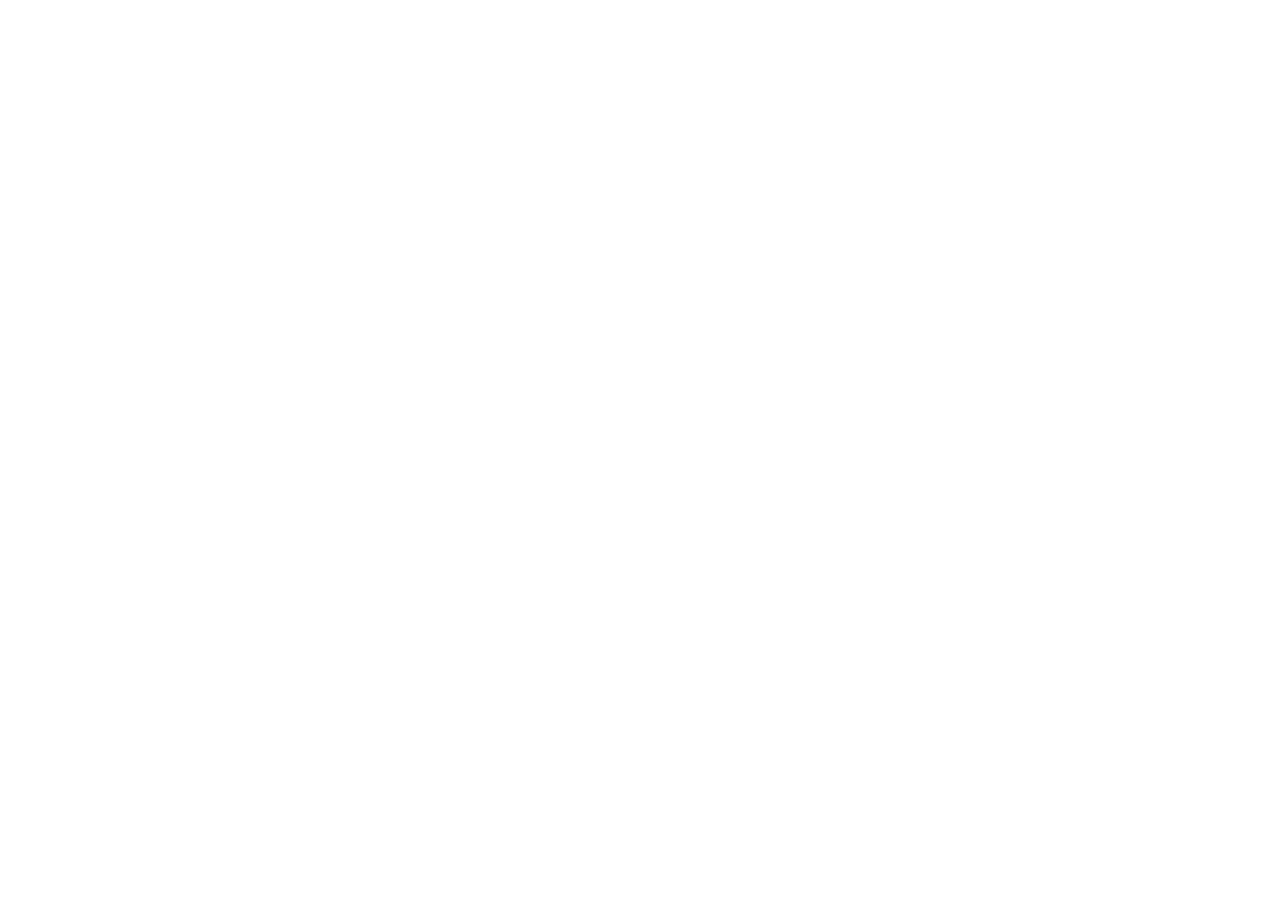
==== login.html @ 22e824b7 "init project" ====
<!DOCTYPE html>
<html lang="zh-cn">
<head>
	<meta charset="UTF-8">
	<meta http-equiv="X-UA-Compatible" content="IE=edge">
	<meta name="viewport" content="width=device-width, initial-scale=1.0">
	<title>Document</title>
</head>
<body>
	
</body>
</html>
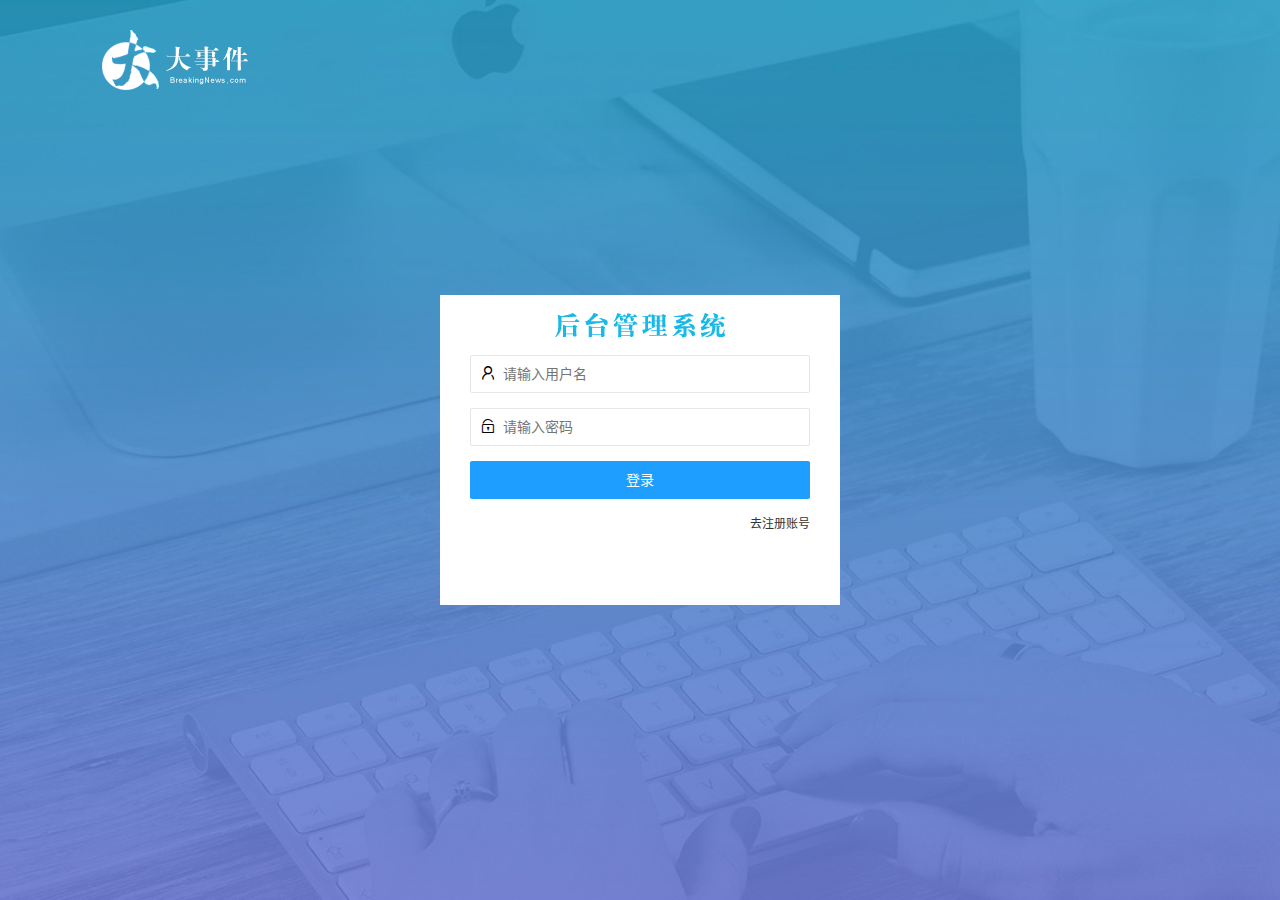
==== commit a260e9dc: "完成了登录和注册功能" ====
--- a/login.html
+++ b/login.html
@@ -1,12 +1,72 @@
 <!DOCTYPE html>
 <html lang="zh-cn">
+
 <head>
 	<meta charset="UTF-8">
 	<meta http-equiv="X-UA-Compatible" content="IE=edge">
 	<meta name="viewport" content="width=device-width, initial-scale=1.0">
-	<title>Document</title>
+	<title>大事件 - 登录/注册</title>
+	<link rel="stylesheet" href="/assets/lib/layui/css/layui.css">
+	<link rel="stylesheet" href="/assets/css/login.css">
 </head>
+
 <body>
-	
+	<!-- logo -->
+	<h1 class="logo">
+		<img src="/assets/images/logo.png" alt="">
+	</h1>
+	<!-- 登录/注册区 -->
+	<div class="loginAndReg">
+		<!-- 标题 -->
+		<div class="title"></div>
+		<!-- 登录模块 -->
+		<div class="login">
+			<form class="layui-form" id="login-form">
+				<div class="layui-form-item">
+					<i class="layui-icon layui-icon-username"></i>
+					<input type="text" name="username" required lay-verify="required" placeholder="请输入用户名" autocomplete="off" class="layui-input">
+				</div>
+				<div class="layui-form-item">
+					<i class="layui-icon layui-icon-password"></i>
+					<input type="password" name="password" required lay-verify="required|pwd" placeholder="请输入密码" autocomplete="off" class="layui-input">
+				</div>
+				<div class="layui-form-item">
+					<button class="layui-btn layui-btn-fluid layui-btn-normal" lay-submit>登录</button>
+				</div>
+				<div class="layui-form-item links">
+					<a href="javascript:;" id="link_reg">去注册账号</a>
+				</div>
+			</form>
+		</div>
+		<!-- 注册模块 -->
+		<div class="reg">
+			<form class="layui-form" id="reg-form">
+				<div class="layui-form-item">
+					<i class="layui-icon layui-icon-username"></i>
+					<input type="text" name="username" required lay-verify="required" placeholder="请输入用户名" autocomplete="off" class="layui-input">
+				</div>
+				<div class="layui-form-item">
+					<i class="layui-icon layui-icon-password"></i>
+					<input type="password" name="password" required lay-verify="required|pwd" placeholder="请输入密码" autocomplete="off" class="layui-input">
+				</div>
+				<div class="layui-form-item">
+					<i class="layui-icon layui-icon-password"></i>
+					<input type="password" required lay-verify="required|repwd" placeholder="再次确认密码" autocomplete="off" class="layui-input">
+				</div>
+				<div class="layui-form-item">
+					<button class="layui-btn layui-btn-fluid layui-btn-normal" lay-submit>注册</button>
+				</div>
+				<div class="layui-form-item links">
+					<a href="javascript:;" id="link_login">去登录</a>
+				</div>
+			</form>
+		</div>
+	</div>
+
+	<script src="/assets/lib/jquery.js"></script>
+	<script src="/assets/js/baseAPI.js"></script>
+	<script src="/assets/lib/layui/layui.all.js"></script>
+	<script src="/assets/js/login.js"></script>
 </body>
+
 </html>--- a/assets/lib/layui/css/layui.css
+++ b/assets/lib/layui/css/layui.css
@@ -0,0 +1,2 @@
+/** layui-v2.5.5 MIT License By https://www.layui.com */
+ .layui-inline,img{display:inline-block;vertical-align:middle}h1,h2,h3,h4,h5,h6{font-weight:400}.layui-edge,.layui-header,.layui-inline,.layui-main{position:relative}.layui-body,.layui-edge,.layui-elip{overflow:hidden}.layui-btn,.layui-edge,.layui-inline,img{vertical-align:middle}.layui-btn,.layui-disabled,.layui-icon,.layui-unselect{-moz-user-select:none;-webkit-user-select:none;-ms-user-select:none}.layui-elip,.layui-form-checkbox span,.layui-form-pane .layui-form-label{text-overflow:ellipsis;white-space:nowrap}.layui-breadcrumb,.layui-tree-btnGroup{visibility:hidden}blockquote,body,button,dd,div,dl,dt,form,h1,h2,h3,h4,h5,h6,input,li,ol,p,pre,td,textarea,th,ul{margin:0;padding:0;-webkit-tap-highlight-color:rgba(0,0,0,0)}a:active,a:hover{outline:0}img{border:none}li{list-style:none}table{border-collapse:collapse;border-spacing:0}h4,h5,h6{font-size:100%}button,input,optgroup,option,select,textarea{font-family:inherit;font-size:inherit;font-style:inherit;font-weight:inherit;outline:0}pre{white-space:pre-wrap;white-space:-moz-pre-wrap;white-space:-pre-wrap;white-space:-o-pre-wrap;word-wrap:break-word}body{line-height:24px;font:14px Helvetica Neue,Helvetica,PingFang SC,Tahoma,Arial,sans-serif}hr{height:1px;margin:10px 0;border:0;clear:both}a{color:#333;text-decoration:none}a:hover{color:#777}a cite{font-style:normal;*cursor:pointer}.layui-border-box,.layui-border-box *{box-sizing:border-box}.layui-box,.layui-box *{box-sizing:content-box}.layui-clear{clear:both;*zoom:1}.layui-clear:after{content:'\20';clear:both;*zoom:1;display:block;height:0}.layui-inline{*display:inline;*zoom:1}.layui-edge{display:inline-block;width:0;height:0;border-width:6px;border-style:dashed;border-color:transparent}.layui-edge-top{top:-4px;border-bottom-color:#999;border-bottom-style:solid}.layui-edge-right{border-left-color:#999;border-left-style:solid}.layui-edge-bottom{top:2px;border-top-color:#999;border-top-style:solid}.layui-edge-left{border-right-color:#999;border-right-style:solid}.layui-disabled,.layui-disabled:hover{color:#d2d2d2!important;cursor:not-allowed!important}.layui-circle{border-radius:100%}.layui-show{display:block!important}.layui-hide{display:none!important}@font-face{font-family:layui-icon;src:url(../font/iconfont.eot?v=250);src:url(../font/iconfont.eot?v=250#iefix) format('embedded-opentype'),url(../font/iconfont.woff2?v=250) format('woff2'),url(../font/iconfont.woff?v=250) format('woff'),url(../font/iconfont.ttf?v=250) format('truetype'),url(../font/iconfont.svg?v=250#layui-icon) format('svg')}.layui-icon{font-family:layui-icon!important;font-size:16px;font-style:normal;-webkit-font-smoothing:antialiased;-moz-osx-font-smoothing:grayscale}.layui-icon-reply-fill:before{content:"\e611"}.layui-icon-set-fill:before{content:"\e614"}.layui-icon-menu-fill:before{content:"\e60f"}.layui-icon-search:before{content:"\e615"}.layui-icon-share:before{content:"\e641"}.layui-icon-set-sm:before{content:"\e620"}.layui-icon-engine:before{content:"\e628"}.layui-icon-close:before{content:"\1006"}.layui-icon-close-fill:before{content:"\1007"}.layui-icon-chart-screen:before{content:"\e629"}.layui-icon-star:before{content:"\e600"}.layui-icon-circle-dot:before{content:"\e617"}.layui-icon-chat:before{content:"\e606"}.layui-icon-release:before{content:"\e609"}.layui-icon-list:before{content:"\e60a"}.layui-icon-chart:before{content:"\e62c"}.layui-icon-ok-circle:before{content:"\1005"}.layui-icon-layim-theme:before{content:"\e61b"}.layui-icon-table:before{content:"\e62d"}.layui-icon-right:before{content:"\e602"}.layui-icon-left:before{content:"\e603"}.layui-icon-cart-simple:before{content:"\e698"}.layui-icon-face-cry:before{content:"\e69c"}.layui-icon-face-smile:before{content:"\e6af"}.layui-icon-survey:before{content:"\e6b2"}.layui-icon-tree:before{content:"\e62e"}.layui-icon-upload-circle:before{content:"\e62f"}.layui-icon-add-circle:before{content:"\e61f"}.layui-icon-download-circle:before{content:"\e601"}.layui-icon-templeate-1:before{content:"\e630"}.layui-icon-util:before{content:"\e631"}.layui-icon-face-surprised:before{content:"\e664"}.layui-icon-edit:before{content:"\e642"}.layui-icon-speaker:before{content:"\e645"}.layui-icon-down:before{content:"\e61a"}.layui-icon-file:before{content:"\e621"}.layui-icon-layouts:before{content:"\e632"}.layui-icon-rate-half:before{content:"\e6c9"}.layui-icon-add-circle-fine:before{content:"\e608"}.layui-icon-prev-circle:before{content:"\e633"}.layui-icon-read:before{content:"\e705"}.layui-icon-404:before{content:"\e61c"}.layui-icon-carousel:before{content:"\e634"}.layui-icon-help:before{content:"\e607"}.layui-icon-code-circle:before{content:"\e635"}.layui-icon-water:before{content:"\e636"}.layui-icon-username:before{content:"\e66f"}.layui-icon-find-fill:before{content:"\e670"}.layui-icon-about:before{content:"\e60b"}.layui-icon-location:before{content:"\e715"}.layui-icon-up:before{content:"\e619"}.layui-icon-pause:before{content:"\e651"}.layui-icon-date:before{content:"\e637"}.layui-icon-layim-uploadfile:before{content:"\e61d"}.layui-icon-delete:before{content:"\e640"}.layui-icon-play:before{content:"\e652"}.layui-icon-top:before{content:"\e604"}.layui-icon-friends:before{content:"\e612"}.layui-icon-refresh-3:before{content:"\e9aa"}.layui-icon-ok:before{content:"\e605"}.layui-icon-layer:before{content:"\e638"}.layui-icon-face-smile-fine:before{content:"\e60c"}.layui-icon-dollar:before{content:"\e659"}.layui-icon-group:before{content:"\e613"}.layui-icon-layim-download:before{content:"\e61e"}.layui-icon-picture-fine:before{content:"\e60d"}.layui-icon-link:before{content:"\e64c"}.layui-icon-diamond:before{content:"\e735"}.layui-icon-log:before{content:"\e60e"}.layui-icon-rate-solid:before{content:"\e67a"}.layui-icon-fonts-del:before{content:"\e64f"}.layui-icon-unlink:before{content:"\e64d"}.layui-icon-fonts-clear:before{content:"\e639"}.layui-icon-triangle-r:before{content:"\e623"}.layui-icon-circle:before{content:"\e63f"}.layui-icon-radio:before{content:"\e643"}.layui-icon-align-center:before{content:"\e647"}.layui-icon-align-right:before{content:"\e648"}.layui-icon-align-left:before{content:"\e649"}.layui-icon-loading-1:before{content:"\e63e"}.layui-icon-return:before{content:"\e65c"}.layui-icon-fonts-strong:before{content:"\e62b"}.layui-icon-upload:before{content:"\e67c"}.layui-icon-dialogue:before{content:"\e63a"}.layui-icon-video:before{content:"\e6ed"}.layui-icon-headset:before{content:"\e6fc"}.layui-icon-cellphone-fine:before{content:"\e63b"}.layui-icon-add-1:before{content:"\e654"}.layui-icon-face-smile-b:before{content:"\e650"}.layui-icon-fonts-html:before{content:"\e64b"}.layui-icon-form:before{content:"\e63c"}.layui-icon-cart:before{content:"\e657"}.layui-icon-camera-fill:before{content:"\e65d"}.layui-icon-tabs:before{content:"\e62a"}.layui-icon-fonts-code:before{content:"\e64e"}.layui-icon-fire:before{content:"\e756"}.layui-icon-set:before{content:"\e716"}.layui-icon-fonts-u:before{content:"\e646"}.layui-icon-triangle-d:before{content:"\e625"}.layui-icon-tips:before{content:"\e702"}.layui-icon-picture:before{content:"\e64a"}.layui-icon-more-vertical:before{content:"\e671"}.layui-icon-flag:before{content:"\e66c"}.layui-icon-loading:before{content:"\e63d"}.layui-icon-fonts-i:before{content:"\e644"}.layui-icon-refresh-1:before{content:"\e666"}.layui-icon-rmb:before{content:"\e65e"}.layui-icon-home:before{content:"\e68e"}.layui-icon-user:before{content:"\e770"}.layui-icon-notice:before{content:"\e667"}.layui-icon-login-weibo:before{content:"\e675"}.layui-icon-voice:before{content:"\e688"}.layui-icon-upload-drag:before{content:"\e681"}.layui-icon-login-qq:before{content:"\e676"}.layui-icon-snowflake:before{content:"\e6b1"}.layui-icon-file-b:before{content:"\e655"}.layui-icon-template:before{content:"\e663"}.layui-icon-auz:before{content:"\e672"}.layui-icon-console:before{content:"\e665"}.layui-icon-app:before{content:"\e653"}.layui-icon-prev:before{content:"\e65a"}.layui-icon-website:before{content:"\e7ae"}.layui-icon-next:before{content:"\e65b"}.layui-icon-component:before{content:"\e857"}.layui-icon-more:before{content:"\e65f"}.layui-icon-login-wechat:before{content:"\e677"}.layui-icon-shrink-right:before{content:"\e668"}.layui-icon-spread-left:before{content:"\e66b"}.layui-icon-camera:before{content:"\e660"}.layui-icon-note:before{content:"\e66e"}.layui-icon-refresh:before{content:"\e669"}.layui-icon-female:before{content:"\e661"}.layui-icon-male:before{content:"\e662"}.layui-icon-password:before{content:"\e673"}.layui-icon-senior:before{content:"\e674"}.layui-icon-theme:before{content:"\e66a"}.layui-icon-tread:before{content:"\e6c5"}.layui-icon-praise:before{content:"\e6c6"}.layui-icon-star-fill:before{content:"\e658"}.layui-icon-rate:before{content:"\e67b"}.layui-icon-template-1:before{content:"\e656"}.layui-icon-vercode:before{content:"\e679"}.layui-icon-cellphone:before{content:"\e678"}.layui-icon-screen-full:before{content:"\e622"}.layui-icon-screen-restore:before{content:"\e758"}.layui-icon-cols:before{content:"\e610"}.layui-icon-export:before{content:"\e67d"}.layui-icon-print:before{content:"\e66d"}.layui-icon-slider:before{content:"\e714"}.layui-icon-addition:before{content:"\e624"}.layui-icon-subtraction:before{content:"\e67e"}.layui-icon-service:before{content:"\e626"}.layui-icon-transfer:before{content:"\e691"}.layui-main{width:1140px;margin:0 auto}.layui-header{z-index:1000;height:60px}.layui-header a:hover{transition:all .5s;-webkit-transition:all .5s}.layui-side{position:fixed;left:0;top:0;bottom:0;z-index:999;width:200px;overflow-x:hidden}.layui-side-scroll{position:relative;width:220px;height:100%;overflow-x:hidden}.layui-body{position:absolute;left:200px;right:0;top:0;bottom:0;z-index:998;width:auto;overflow-y:auto;box-sizing:border-box}.layui-layout-body{overflow:hidden}.layui-layout-admin .layui-header{background-color:#23262E}.layui-layout-admin .layui-side{top:60px;width:200px;overflow-x:hidden}.layui-layout-admin .layui-body{position:fixed;top:60px;bottom:44px}.layui-layout-admin .layui-main{width:auto;margin:0 15px}.layui-layout-admin .layui-footer{position:fixed;left:200px;right:0;bottom:0;height:44px;line-height:44px;padding:0 15px;background-color:#eee}.layui-layout-admin .layui-logo{position:absolute;left:0;top:0;width:200px;height:100%;line-height:60px;text-align:center;color:#009688;font-size:16px}.layui-layout-admin .layui-header .layui-nav{background:0 0}.layui-layout-left{position:absolute!important;left:200px;top:0}.layui-layout-right{position:absolute!important;right:0;top:0}.layui-container{position:relative;margin:0 auto;padding:0 15px;box-sizing:border-box}.layui-fluid{position:relative;margin:0 auto;padding:0 15px}.layui-row:after,.layui-row:before{content:'';display:block;clear:both}.layui-col-lg1,.layui-col-lg10,.layui-col-lg11,.layui-col-lg12,.layui-col-lg2,.layui-col-lg3,.layui-col-lg4,.layui-col-lg5,.layui-col-lg6,.layui-col-lg7,.layui-col-lg8,.layui-col-lg9,.layui-col-md1,.layui-col-md10,.layui-col-md11,.layui-col-md12,.layui-col-md2,.layui-col-md3,.layui-col-md4,.layui-col-md5,.layui-col-md6,.layui-col-md7,.layui-col-md8,.layui-col-md9,.layui-col-sm1,.layui-col-sm10,.layui-col-sm11,.layui-col-sm12,.layui-col-sm2,.layui-col-sm3,.layui-col-sm4,.layui-col-sm5,.layui-col-sm6,.layui-col-sm7,.layui-col-sm8,.layui-col-sm9,.layui-col-xs1,.layui-col-xs10,.layui-col-xs11,.layui-col-xs12,.layui-col-xs2,.layui-col-xs3,.layui-col-xs4,.layui-col-xs5,.layui-col-xs6,.layui-col-xs7,.layui-col-xs8,.layui-col-xs9{position:relative;display:block;box-sizing:border-box}.layui-col-xs1,.layui-col-xs10,.layui-col-xs11,.layui-col-xs12,.layui-col-xs2,.layui-col-xs3,.layui-col-xs4,.layui-col-xs5,.layui-col-xs6,.layui-col-xs7,.layui-col-xs8,.layui-col-xs9{float:left}.layui-col-xs1{width:8.33333333%}.layui-col-xs2{width:16.66666667%}.layui-col-xs3{width:25%}.layui-col-xs4{width:33.33333333%}.layui-col-xs5{width:41.66666667%}.layui-col-xs6{width:50%}.layui-col-xs7{width:58.33333333%}.layui-col-xs8{width:66.66666667%}.layui-col-xs9{width:75%}.layui-col-xs10{width:83.33333333%}.layui-col-xs11{width:91.66666667%}.layui-col-xs12{width:100%}.layui-col-xs-offset1{margin-left:8.33333333%}.layui-col-xs-offset2{margin-left:16.66666667%}.layui-col-xs-offset3{margin-left:25%}.layui-col-xs-offset4{margin-left:33.33333333%}.layui-col-xs-offset5{margin-left:41.66666667%}.layui-col-xs-offset6{margin-left:50%}.layui-col-xs-offset7{margin-left:58.33333333%}.layui-col-xs-offset8{margin-left:66.66666667%}.layui-col-xs-offset9{margin-left:75%}.layui-col-xs-offset10{margin-left:83.33333333%}.layui-col-xs-offset11{margin-left:91.66666667%}.layui-col-xs-offset12{margin-left:100%}@media screen and (max-width:768px){.layui-hide-xs{display:none!important}.layui-show-xs-block{display:block!important}.layui-show-xs-inline{display:inline!important}.layui-show-xs-inline-block{display:inline-block!important}}@media screen and (min-width:768px){.layui-container{width:750px}.layui-hide-sm{display:none!important}.layui-show-sm-block{display:block!important}.layui-show-sm-inline{display:inline!important}.layui-show-sm-inline-block{display:inline-block!important}.layui-col-sm1,.layui-col-sm10,.layui-col-sm11,.layui-col-sm12,.layui-col-sm2,.layui-col-sm3,.layui-col-sm4,.layui-col-sm5,.layui-col-sm6,.layui-col-sm7,.layui-col-sm8,.layui-col-sm9{float:left}.layui-col-sm1{width:8.33333333%}.layui-col-sm2{width:16.66666667%}.layui-col-sm3{width:25%}.layui-col-sm4{width:33.33333333%}.layui-col-sm5{width:41.66666667%}.layui-col-sm6{width:50%}.layui-col-sm7{width:58.33333333%}.layui-col-sm8{width:66.66666667%}.layui-col-sm9{width:75%}.layui-col-sm10{width:83.33333333%}.layui-col-sm11{width:91.66666667%}.layui-col-sm12{width:100%}.layui-col-sm-offset1{margin-left:8.33333333%}.layui-col-sm-offset2{margin-left:16.66666667%}.layui-col-sm-offset3{margin-left:25%}.layui-col-sm-offset4{margin-left:33.33333333%}.layui-col-sm-offset5{margin-left:41.66666667%}.layui-col-sm-offset6{margin-left:50%}.layui-col-sm-offset7{margin-left:58.33333333%}.layui-col-sm-offset8{margin-left:66.66666667%}.layui-col-sm-offset9{margin-left:75%}.layui-col-sm-offset10{margin-left:83.33333333%}.layui-col-sm-offset11{margin-left:91.66666667%}.layui-col-sm-offset12{margin-left:100%}}@media screen and (min-width:992px){.layui-container{width:970px}.layui-hide-md{display:none!important}.layui-show-md-block{display:block!important}.layui-show-md-inline{display:inline!important}.layui-show-md-inline-block{display:inline-block!important}.layui-col-md1,.layui-col-md10,.layui-col-md11,.layui-col-md12,.layui-col-md2,.layui-col-md3,.layui-col-md4,.layui-col-md5,.layui-col-md6,.layui-col-md7,.layui-col-md8,.layui-col-md9{float:left}.layui-col-md1{width:8.33333333%}.layui-col-md2{width:16.66666667%}.layui-col-md3{width:25%}.layui-col-md4{width:33.33333333%}.layui-col-md5{width:41.66666667%}.layui-col-md6{width:50%}.layui-col-md7{width:58.33333333%}.layui-col-md8{width:66.66666667%}.layui-col-md9{width:75%}.layui-col-md10{width:83.33333333%}.layui-col-md11{width:91.66666667%}.layui-col-md12{width:100%}.layui-col-md-offset1{margin-left:8.33333333%}.layui-col-md-offset2{margin-left:16.66666667%}.layui-col-md-offset3{margin-left:25%}.layui-col-md-offset4{margin-left:33.33333333%}.layui-col-md-offset5{margin-left:41.66666667%}.layui-col-md-offset6{margin-left:50%}.layui-col-md-offset7{margin-left:58.33333333%}.layui-col-md-offset8{margin-left:66.66666667%}.layui-col-md-offset9{margin-left:75%}.layui-col-md-offset10{margin-left:83.33333333%}.layui-col-md-offset11{margin-left:91.66666667%}.layui-col-md-offset12{margin-left:100%}}@media screen and (min-width:1200px){.layui-container{width:1170px}.layui-hide-lg{display:none!important}.layui-show-lg-block{display:block!important}.layui-show-lg-inline{display:inline!important}.layui-show-lg-inline-block{display:inline-block!important}.layui-col-lg1,.layui-col-lg10,.layui-col-lg11,.layui-col-lg12,.layui-col-lg2,.layui-col-lg3,.layui-col-lg4,.layui-col-lg5,.layui-col-lg6,.layui-col-lg7,.layui-col-lg8,.layui-col-lg9{float:left}.layui-col-lg1{width:8.33333333%}.layui-col-lg2{width:16.66666667%}.layui-col-lg3{width:25%}.layui-col-lg4{width:33.33333333%}.layui-col-lg5{width:41.66666667%}.layui-col-lg6{width:50%}.layui-col-lg7{width:58.33333333%}.layui-col-lg8{width:66.66666667%}.layui-col-lg9{width:75%}.layui-col-lg10{width:83.33333333%}.layui-col-lg11{width:91.66666667%}.layui-col-lg12{width:100%}.layui-col-lg-offset1{margin-left:8.33333333%}.layui-col-lg-offset2{margin-left:16.66666667%}.layui-col-lg-offset3{margin-left:25%}.layui-col-lg-offset4{margin-left:33.33333333%}.layui-col-lg-offset5{margin-left:41.66666667%}.layui-col-lg-offset6{margin-left:50%}.layui-col-lg-offset7{margin-left:58.33333333%}.layui-col-lg-offset8{margin-left:66.66666667%}.layui-col-lg-offset9{margin-left:75%}.layui-col-lg-offset10{margin-left:83.33333333%}.layui-col-lg-offset11{margin-left:91.66666667%}.layui-col-lg-offset12{margin-left:100%}}.layui-col-space1{margin:-.5px}.layui-col-space1>*{padding:.5px}.layui-col-space3{margin:-1.5px}.layui-col-space3>*{padding:1.5px}.layui-col-space5{margin:-2.5px}.layui-col-space5>*{padding:2.5px}.layui-col-space8{margin:-3.5px}.layui-col-space8>*{padding:3.5px}.layui-col-space10{margin:-5px}.layui-col-space10>*{padding:5px}.layui-col-space12{margin:-6px}.layui-col-space12>*{padding:6px}.layui-col-space15{margin:-7.5px}.layui-col-space15>*{padding:7.5px}.layui-col-space18{margin:-9px}.layui-col-space18>*{padding:9px}.layui-col-space20{margin:-10px}.layui-col-space20>*{padding:10px}.layui-col-space22{margin:-11px}.layui-col-space22>*{padding:11px}.layui-col-space25{margin:-12.5px}.layui-col-space25>*{padding:12.5px}.layui-col-space30{margin:-15px}.layui-col-space30>*{padding:15px}.layui-btn,.layui-input,.layui-select,.layui-textarea,.layui-upload-button{outline:0;-webkit-appearance:none;transition:all .3s;-webkit-transition:all .3s;box-sizing:border-box}.layui-elem-quote{margin-bottom:10px;padding:15px;line-height:22px;border-left:5px solid #009688;border-radius:0 2px 2px 0;background-color:#f2f2f2}.layui-quote-nm{border-style:solid;border-width:1px 1px 1px 5px;background:0 0}.layui-elem-field{margin-bottom:10px;padding:0;border-width:1px;border-style:solid}.layui-elem-field legend{margin-left:20px;padding:0 10px;font-size:20px;font-weight:300}.layui-field-title{margin:10px 0 20px;border-width:1px 0 0}.layui-field-box{padding:10px 15px}.layui-field-title .layui-field-box{padding:10px 0}.layui-progress{position:relative;height:6px;border-radius:20px;background-color:#e2e2e2}.layui-progress-bar{position:absolute;left:0;top:0;width:0;max-width:100%;height:6px;border-radius:20px;text-align:right;background-color:#5FB878;transition:all .3s;-webkit-transition:all .3s}.layui-progress-big,.layui-progress-big .layui-progress-bar{height:18px;line-height:18px}.layui-progress-text{position:relative;top:-20px;line-height:18px;font-size:12px;color:#666}.layui-progress-big .layui-progress-text{position:static;padding:0 10px;color:#fff}.layui-collapse{border-width:1px;border-style:solid;border-radius:2px}.layui-colla-content,.layui-colla-item{border-top-width:1px;border-top-style:solid}.layui-colla-item:first-child{border-top:none}.layui-colla-title{position:relative;height:42px;line-height:42px;padding:0 15px 0 35px;color:#333;background-color:#f2f2f2;cursor:pointer;font-size:14px;overflow:hidden}.layui-colla-content{display:none;padding:10px 15px;line-height:22px;color:#666}.layui-colla-icon{position:absolute;left:15px;top:0;font-size:14px}.layui-card{margin-bottom:15px;border-radius:2px;background-color:#fff;box-shadow:0 1px 2px 0 rgba(0,0,0,.05)}.layui-card:last-child{margin-bottom:0}.layui-card-header{position:relative;height:42px;line-height:42px;padding:0 15px;border-bottom:1px solid #f6f6f6;color:#333;border-radius:2px 2px 0 0;font-size:14px}.layui-bg-black,.layui-bg-blue,.layui-bg-cyan,.layui-bg-green,.layui-bg-orange,.layui-bg-red{color:#fff!important}.layui-card-body{position:relative;padding:10px 15px;line-height:24px}.layui-card-body[pad15]{padding:15px}.layui-card-body[pad20]{padding:20px}.layui-card-body .layui-table{margin:5px 0}.layui-card .layui-tab{margin:0}.layui-panel-window{position:relative;padding:15px;border-radius:0;border-top:5px solid #E6E6E6;background-color:#fff}.layui-auxiliar-moving{position:fixed;left:0;right:0;top:0;bottom:0;width:100%;height:100%;background:0 0;z-index:9999999999}.layui-form-label,.layui-form-mid,.layui-form-select,.layui-input-block,.layui-input-inline,.layui-textarea{position:relative}.layui-bg-red{background-color:#FF5722!important}.layui-bg-orange{background-color:#FFB800!important}.layui-bg-green{background-color:#009688!important}.layui-bg-cyan{background-color:#2F4056!important}.layui-bg-blue{background-color:#1E9FFF!important}.layui-bg-black{background-color:#393D49!important}.layui-bg-gray{background-color:#eee!important;color:#666!important}.layui-badge-rim,.layui-colla-content,.layui-colla-item,.layui-collapse,.layui-elem-field,.layui-form-pane .layui-form-item[pane],.layui-form-pane .layui-form-label,.layui-input,.layui-layedit,.layui-layedit-tool,.layui-quote-nm,.layui-select,.layui-tab-bar,.layui-tab-card,.layui-tab-title,.layui-tab-title .layui-this:after,.layui-textarea{border-color:#e6e6e6}.layui-timeline-item:before,hr{background-color:#e6e6e6}.layui-text{line-height:22px;font-size:14px;color:#666}.layui-text h1,.layui-text h2,.layui-text h3{font-weight:500;color:#333}.layui-text h1{font-size:30px}.layui-text h2{font-size:24px}.layui-text h3{font-size:18px}.layui-text a:not(.layui-btn){color:#01AAED}.layui-text a:not(.layui-btn):hover{text-decoration:underline}.layui-text ul{padding:5px 0 5px 15px}.layui-text ul li{margin-top:5px;list-style-type:disc}.layui-text em,.layui-word-aux{color:#999!important;padding:0 5px!important}.layui-btn{display:inline-block;height:38px;line-height:38px;padding:0 18px;background-color:#009688;color:#fff;white-space:nowrap;text-align:center;font-size:14px;border:none;border-radius:2px;cursor:pointer}.layui-btn:hover{opacity:.8;filter:alpha(opacity=80);color:#fff}.layui-btn:active{opacity:1;filter:alpha(opacity=100)}.layui-btn+.layui-btn{margin-left:10px}.layui-btn-container{font-size:0}.layui-btn-container .layui-btn{margin-right:10px;margin-bottom:10px}.layui-btn-container .layui-btn+.layui-btn{margin-left:0}.layui-table .layui-btn-container .layui-btn{margin-bottom:9px}.layui-btn-radius{border-radius:100px}.layui-btn .layui-icon{margin-right:3px;font-size:18px;vertical-align:bottom;vertical-align:middle\9}.layui-btn-primary{border:1px solid #C9C9C9;background-color:#fff;color:#555}.layui-btn-primary:hover{border-color:#009688;color:#333}.layui-btn-normal{background-color:#1E9FFF}.layui-btn-warm{background-color:#FFB800}.layui-btn-danger{background-color:#FF5722}.layui-btn-checked{background-color:#5FB878}.layui-btn-disabled,.layui-btn-disabled:active,.layui-btn-disabled:hover{border:1px solid #e6e6e6;background-color:#FBFBFB;color:#C9C9C9;cursor:not-allowed;opacity:1}.layui-btn-lg{height:44px;line-height:44px;padding:0 25px;font-size:16px}.layui-btn-sm{height:30px;line-height:30px;padding:0 10px;font-size:12px}.layui-btn-sm i{font-size:16px!important}.layui-btn-xs{height:22px;line-height:22px;padding:0 5px;font-size:12px}.layui-btn-xs i{font-size:14px!important}.layui-btn-group{display:inline-block;vertical-align:middle;font-size:0}.layui-btn-group .layui-btn{margin-left:0!important;margin-right:0!important;border-left:1px solid rgba(255,255,255,.5);border-radius:0}.layui-btn-group .layui-btn-primary{border-left:none}.layui-btn-group .layui-btn-primary:hover{border-color:#C9C9C9;color:#009688}.layui-btn-group .layui-btn:first-child{border-left:none;border-radius:2px 0 0 2px}.layui-btn-group .layui-btn-primary:first-child{border-left:1px solid #c9c9c9}.layui-btn-group .layui-btn:last-child{border-radius:0 2px 2px 0}.layui-btn-group .layui-btn+.layui-btn{margin-left:0}.layui-btn-group+.layui-btn-group{margin-left:10px}.layui-btn-fluid{width:100%}.layui-input,.layui-select,.layui-textarea{height:38px;line-height:1.3;line-height:38px\9;border-width:1px;border-style:solid;background-color:#fff;border-radius:2px}.layui-input::-webkit-input-placeholder,.layui-select::-webkit-input-placeholder,.layui-textarea::-webkit-input-placeholder{line-height:1.3}.layui-input,.layui-textarea{display:block;width:100%;padding-left:10px}.layui-input:hover,.layui-textarea:hover{border-color:#D2D2D2!important}.layui-input:focus,.layui-textarea:focus{border-color:#C9C9C9!important}.layui-textarea{min-height:100px;height:auto;line-height:20px;padding:6px 10px;resize:vertical}.layui-select{padding:0 10px}.layui-form input[type=checkbox],.layui-form input[type=radio],.layui-form select{display:none}.layui-form [lay-ignore]{display:initial}.layui-form-item{margin-bottom:15px;clear:both;*zoom:1}.layui-form-item:after{content:'\20';clear:both;*zoom:1;display:block;height:0}.layui-form-label{float:left;display:block;padding:9px 15px;width:80px;font-weight:400;line-height:20px;text-align:right}.layui-form-label-col{display:block;float:none;padding:9px 0;line-height:20px;text-align:left}.layui-form-item .layui-inline{margin-bottom:5px;margin-right:10px}.layui-input-block{margin-left:110px;min-height:36px}.layui-input-inline{display:inline-block;vertical-align:middle}.layui-form-item .layui-input-inline{float:left;width:190px;margin-right:10px}.layui-form-text .layui-input-inline{width:auto}.layui-form-mid{float:left;display:block;padding:9px 0!important;line-height:20px;margin-right:10px}.layui-form-danger+.layui-form-select .layui-input,.layui-form-danger:focus{border-color:#FF5722!important}.layui-form-select .layui-input{padding-right:30px;cursor:pointer}.layui-form-select .layui-edge{position:absolute;right:10px;top:50%;margin-top:-3px;cursor:pointer;border-width:6px;border-top-color:#c2c2c2;border-top-style:solid;transition:all .3s;-webkit-transition:all .3s}.layui-form-select dl{display:none;position:absolute;left:0;top:42px;padding:5px 0;z-index:899;min-width:100%;border:1px solid #d2d2d2;max-height:300px;overflow-y:auto;background-color:#fff;border-radius:2px;box-shadow:0 2px 4px rgba(0,0,0,.12);box-sizing:border-box}.layui-form-select dl dd,.layui-form-select dl dt{padding:0 10px;line-height:36px;white-space:nowrap;overflow:hidden;text-overflow:ellipsis}.layui-form-select dl dt{font-size:12px;color:#999}.layui-form-select dl dd{cursor:pointer}.layui-form-select dl dd:hover{background-color:#f2f2f2;-webkit-transition:.5s all;transition:.5s all}.layui-form-select .layui-select-group dd{padding-left:20px}.layui-form-select dl dd.layui-select-tips{padding-left:10px!important;color:#999}.layui-form-select dl dd.layui-this{background-color:#5FB878;color:#fff}.layui-form-checkbox,.layui-form-select dl dd.layui-disabled{background-color:#fff}.layui-form-selected dl{display:block}.layui-form-checkbox,.layui-form-checkbox *,.layui-form-switch{display:inline-block;vertical-align:middle}.layui-form-selected .layui-edge{margin-top:-9px;-webkit-transform:rotate(180deg);transform:rotate(180deg);margin-top:-3px\9}:root .layui-form-selected .layui-edge{margin-top:-9px\0/IE9}.layui-form-selectup dl{top:auto;bottom:42px}.layui-select-none{margin:5px 0;text-align:center;color:#999}.layui-select-disabled .layui-disabled{border-color:#eee!important}.layui-select-disabled .layui-edge{border-top-color:#d2d2d2}.layui-form-checkbox{position:relative;height:30px;line-height:30px;margin-right:10px;padding-right:30px;cursor:pointer;font-size:0;-webkit-transition:.1s linear;transition:.1s linear;box-sizing:border-box}.layui-form-checkbox span{padding:0 10px;height:100%;font-size:14px;border-radius:2px 0 0 2px;background-color:#d2d2d2;color:#fff;overflow:hidden}.layui-form-checkbox:hover span{background-color:#c2c2c2}.layui-form-checkbox i{position:absolute;right:0;top:0;width:30px;height:28px;border:1px solid #d2d2d2;border-left:none;border-radius:0 2px 2px 0;color:#fff;font-size:20px;text-align:center}.layui-form-checkbox:hover i{border-color:#c2c2c2;color:#c2c2c2}.layui-form-checked,.layui-form-checked:hover{border-color:#5FB878}.layui-form-checked span,.layui-form-checked:hover span{background-color:#5FB878}.layui-form-checked i,.layui-form-checked:hover i{color:#5FB878}.layui-form-item .layui-form-checkbox{margin-top:4px}.layui-form-checkbox[lay-skin=primary]{height:auto!important;line-height:normal!important;min-width:18px;min-height:18px;border:none!important;margin-right:0;padding-left:28px;padding-right:0;background:0 0}.layui-form-checkbox[lay-skin=primary] span{padding-left:0;padding-right:15px;line-height:18px;background:0 0;color:#666}.layui-form-checkbox[lay-skin=primary] i{right:auto;left:0;width:16px;height:16px;line-height:16px;border:1px solid #d2d2d2;font-size:12px;border-radius:2px;background-color:#fff;-webkit-transition:.1s linear;transition:.1s linear}.layui-form-checkbox[lay-skin=primary]:hover i{border-color:#5FB878;color:#fff}.layui-form-checked[lay-skin=primary] i{border-color:#5FB878!important;background-color:#5FB878;color:#fff}.layui-checkbox-disbaled[lay-skin=primary] span{background:0 0!important;color:#c2c2c2}.layui-checkbox-disbaled[lay-skin=primary]:hover i{border-color:#d2d2d2}.layui-form-item .layui-form-checkbox[lay-skin=primary]{margin-top:10px}.layui-form-switch{position:relative;height:22px;line-height:22px;min-width:35px;padding:0 5px;margin-top:8px;border:1px solid #d2d2d2;border-radius:20px;cursor:pointer;background-color:#fff;-webkit-transition:.1s linear;transition:.1s linear}.layui-form-switch i{position:absolute;left:5px;top:3px;width:16px;height:16px;border-radius:20px;background-color:#d2d2d2;-webkit-transition:.1s linear;transition:.1s linear}.layui-form-switch em{position:relative;top:0;width:25px;margin-left:21px;padding:0!important;text-align:center!important;color:#999!important;font-style:normal!important;font-size:12px}.layui-form-onswitch{border-color:#5FB878;background-color:#5FB878}.layui-checkbox-disbaled,.layui-checkbox-disbaled i{border-color:#e2e2e2!important}.layui-form-onswitch i{left:100%;margin-left:-21px;background-color:#fff}.layui-form-onswitch em{margin-left:5px;margin-right:21px;color:#fff!important}.layui-checkbox-disbaled span{background-color:#e2e2e2!important}.layui-checkbox-disbaled:hover i{color:#fff!important}[lay-radio]{display:none}.layui-form-radio,.layui-form-radio *{display:inline-block;vertical-align:middle}.layui-form-radio{line-height:28px;margin:6px 10px 0 0;padding-right:10px;cursor:pointer;font-size:0}.layui-form-radio *{font-size:14px}.layui-form-radio>i{margin-right:8px;font-size:22px;color:#c2c2c2}.layui-form-radio>i:hover,.layui-form-radioed>i{color:#5FB878}.layui-radio-disbaled>i{color:#e2e2e2!important}.layui-form-pane .layui-form-label{width:110px;padding:8px 15px;height:38px;line-height:20px;border-width:1px;border-style:solid;border-radius:2px 0 0 2px;text-align:center;background-color:#FBFBFB;overflow:hidden;box-sizing:border-box}.layui-form-pane .layui-input-inline{margin-left:-1px}.layui-form-pane .layui-input-block{margin-left:110px;left:-1px}.layui-form-pane .layui-input{border-radius:0 2px 2px 0}.layui-form-pane .layui-form-text .layui-form-label{float:none;width:100%;border-radius:2px;box-sizing:border-box;text-align:left}.layui-form-pane .layui-form-text .layui-input-inline{display:block;margin:0;top:-1px;clear:both}.layui-form-pane .layui-form-text .layui-input-block{margin:0;left:0;top:-1px}.layui-form-pane .layui-form-text .layui-textarea{min-height:100px;border-radius:0 0 2px 2px}.layui-form-pane .layui-form-checkbox{margin:4px 0 4px 10px}.layui-form-pane .layui-form-radio,.layui-form-pane .layui-form-switch{margin-top:6px;margin-left:10px}.layui-form-pane .layui-form-item[pane]{position:relative;border-width:1px;border-style:solid}.layui-form-pane .layui-form-item[pane] .layui-form-label{position:absolute;left:0;top:0;height:100%;border-width:0 1px 0 0}.layui-form-pane .layui-form-item[pane] .layui-input-inline{margin-left:110px}@media screen and (max-width:450px){.layui-form-item .layui-form-label{text-overflow:ellipsis;overflow:hidden;white-space:nowrap}.layui-form-item .layui-inline{display:block;margin-right:0;margin-bottom:20px;clear:both}.layui-form-item .layui-inline:after{content:'\20';clear:both;display:block;height:0}.layui-form-item .layui-input-inline{display:block;float:none;left:-3px;width:auto;margin:0 0 10px 112px}.layui-form-item .layui-input-inline+.layui-form-mid{margin-left:110px;top:-5px;padding:0}.layui-form-item .layui-form-checkbox{margin-right:5px;margin-bottom:5px}}.layui-layedit{border-width:1px;border-style:solid;border-radius:2px}.layui-layedit-tool{padding:3px 5px;border-bottom-width:1px;border-bottom-style:solid;font-size:0}.layedit-tool-fixed{position:fixed;top:0;border-top:1px solid #e2e2e2}.layui-layedit-tool .layedit-tool-mid,.layui-layedit-tool .layui-icon{display:inline-block;vertical-align:middle;text-align:center;font-size:14px}.layui-layedit-tool .layui-icon{position:relative;width:32px;height:30px;line-height:30px;margin:3px 5px;color:#777;cursor:pointer;border-radius:2px}.layui-layedit-tool .layui-icon:hover{color:#393D49}.layui-layedit-tool .layui-icon:active{color:#000}.layui-layedit-tool .layedit-tool-active{background-color:#e2e2e2;color:#000}.layui-layedit-tool .layui-disabled,.layui-layedit-tool .layui-disabled:hover{color:#d2d2d2;cursor:not-allowed}.layui-layedit-tool .layedit-tool-mid{width:1px;height:18px;margin:0 10px;background-color:#d2d2d2}.layedit-tool-html{width:50px!important;font-size:30px!important}.layedit-tool-b,.layedit-tool-code,.layedit-tool-help{font-size:16px!important}.layedit-tool-d,.layedit-tool-face,.layedit-tool-image,.layedit-tool-unlink{font-size:18px!important}.layedit-tool-image input{position:absolute;font-size:0;left:0;top:0;width:100%;height:100%;opacity:.01;filter:Alpha(opacity=1);cursor:pointer}.layui-layedit-iframe iframe{display:block;width:100%}#LAY_layedit_code{overflow:hidden}.layui-laypage{display:inline-block;*display:inline;*zoom:1;vertical-align:middle;margin:10px 0;font-size:0}.layui-laypage>a:first-child,.layui-laypage>a:first-child em{border-radius:2px 0 0 2px}.layui-laypage>a:last-child,.layui-laypage>a:last-child em{border-radius:0 2px 2px 0}.layui-laypage>:first-child{margin-left:0!important}.layui-laypage>:last-child{margin-right:0!important}.layui-laypage a,.layui-laypage button,.layui-laypage input,.layui-laypage select,.layui-laypage span{border:1px solid #e2e2e2}.layui-laypage a,.layui-laypage span{display:inline-block;*display:inline;*zoom:1;vertical-align:middle;padding:0 15px;height:28px;line-height:28px;margin:0 -1px 5px 0;background-color:#fff;color:#333;font-size:12px}.layui-flow-more a *,.layui-laypage input,.layui-table-view select[lay-ignore]{display:inline-block}.layui-laypage a:hover{color:#009688}.layui-laypage em{font-style:normal}.layui-laypage .layui-laypage-spr{color:#999;font-weight:700}.layui-laypage a{text-decoration:none}.layui-laypage .layui-laypage-curr{position:relative}.layui-laypage .layui-laypage-curr em{position:relative;color:#fff}.layui-laypage .layui-laypage-curr .layui-laypage-em{position:absolute;left:-1px;top:-1px;padding:1px;width:100%;height:100%;background-color:#009688}.layui-laypage-em{border-radius:2px}.layui-laypage-next em,.layui-laypage-prev em{font-family:Sim sun;font-size:16px}.layui-laypage .layui-laypage-count,.layui-laypage .layui-laypage-limits,.layui-laypage .layui-laypage-refresh,.layui-laypage .layui-laypage-skip{margin-left:10px;margin-right:10px;padding:0;border:none}.layui-laypage .layui-laypage-limits,.layui-laypage .layui-laypage-refresh{vertical-align:top}.layui-laypage .layui-laypage-refresh i{font-size:18px;cursor:pointer}.layui-laypage select{height:22px;padding:3px;border-radius:2px;cursor:pointer}.layui-laypage .layui-laypage-skip{height:30px;line-height:30px;color:#999}.layui-laypage button,.layui-laypage input{height:30px;line-height:30px;border-radius:2px;vertical-align:top;background-color:#fff;box-sizing:border-box}.layui-laypage input{width:40px;margin:0 10px;padding:0 3px;text-align:center}.layui-laypage input:focus,.layui-laypage select:focus{border-color:#009688!important}.layui-laypage button{margin-left:10px;padding:0 10px;cursor:pointer}.layui-table,.layui-table-view{margin:10px 0}.layui-flow-more{margin:10px 0;text-align:center;color:#999;font-size:14px}.layui-flow-more a{height:32px;line-height:32px}.layui-flow-more a *{vertical-align:top}.layui-flow-more a cite{padding:0 20px;border-radius:3px;background-color:#eee;color:#333;font-style:normal}.layui-flow-more a cite:hover{opacity:.8}.layui-flow-more a i{font-size:30px;color:#737383}.layui-table{width:100%;background-color:#fff;color:#666}.layui-table tr{transition:all .3s;-webkit-transition:all .3s}.layui-table th{text-align:left;font-weight:400}.layui-table tbody tr:hover,.layui-table thead tr,.layui-table-click,.layui-table-header,.layui-table-hover,.layui-table-mend,.layui-table-patch,.layui-table-tool,.layui-table-total,.layui-table-total tr,.layui-table[lay-even] tr:nth-child(even){background-color:#f2f2f2}.layui-table td,.layui-table th,.layui-table-col-set,.layui-table-fixed-r,.layui-table-grid-down,.layui-table-header,.layui-table-page,.layui-table-tips-main,.layui-table-tool,.layui-table-total,.layui-table-view,.layui-table[lay-skin=line],.layui-table[lay-skin=row]{border-width:1px;border-style:solid;border-color:#e6e6e6}.layui-table td,.layui-table th{position:relative;padding:9px 15px;min-height:20px;line-height:20px;font-size:14px}.layui-table[lay-skin=line] td,.layui-table[lay-skin=line] th{border-width:0 0 1px}.layui-table[lay-skin=row] td,.layui-table[lay-skin=row] th{border-width:0 1px 0 0}.layui-table[lay-skin=nob] td,.layui-table[lay-skin=nob] th{border:none}.layui-table img{max-width:100px}.layui-table[lay-size=lg] td,.layui-table[lay-size=lg] th{padding:15px 30px}.layui-table-view .layui-table[lay-size=lg] .layui-table-cell{height:40px;line-height:40px}.layui-table[lay-size=sm] td,.layui-table[lay-size=sm] th{font-size:12px;padding:5px 10px}.layui-table-view .layui-table[lay-size=sm] .layui-table-cell{height:20px;line-height:20px}.layui-table[lay-data]{display:none}.layui-table-box{position:relative;overflow:hidden}.layui-table-view .layui-table{position:relative;width:auto;margin:0}.layui-table-view .layui-table[lay-skin=line]{border-width:0 1px 0 0}.layui-table-view .layui-table[lay-skin=row]{border-width:0 0 1px}.layui-table-view .layui-table td,.layui-table-view .layui-table th{padding:5px 0;border-top:none;border-left:none}.layui-table-view .layui-table th.layui-unselect .layui-table-cell span{cursor:pointer}.layui-table-view .layui-table td{cursor:default}.layui-table-view .layui-table td[data-edit=text]{cursor:text}.layui-table-view .layui-form-checkbox[lay-skin=primary] i{width:18px;height:18px}.layui-table-view .layui-form-radio{line-height:0;padding:0}.layui-table-view .layui-form-radio>i{margin:0;font-size:20px}.layui-table-init{position:absolute;left:0;top:0;width:100%;height:100%;text-align:center;z-index:110}.layui-table-init .layui-icon{position:absolute;left:50%;top:50%;margin:-15px 0 0 -15px;font-size:30px;color:#c2c2c2}.layui-table-header{border-width:0 0 1px;overflow:hidden}.layui-table-header .layui-table{margin-bottom:-1px}.layui-table-tool .layui-inline[lay-event]{position:relative;width:26px;height:26px;padding:5px;line-height:16px;margin-right:10px;text-align:center;color:#333;border:1px solid #ccc;cursor:pointer;-webkit-transition:.5s all;transition:.5s all}.layui-table-tool .layui-inline[lay-event]:hover{border:1px solid #999}.layui-table-tool-temp{padding-right:120px}.layui-table-tool-self{position:absolute;right:17px;top:10px}.layui-table-tool .layui-table-tool-self .layui-inline[lay-event]{margin:0 0 0 10px}.layui-table-tool-panel{position:absolute;top:29px;left:-1px;padding:5px 0;min-width:150px;min-height:40px;border:1px solid #d2d2d2;text-align:left;overflow-y:auto;background-color:#fff;box-shadow:0 2px 4px rgba(0,0,0,.12)}.layui-table-cell,.layui-table-tool-panel li{overflow:hidden;text-overflow:ellipsis;white-space:nowrap}.layui-table-tool-panel li{padding:0 10px;line-height:30px;-webkit-transition:.5s all;transition:.5s all}.layui-table-tool-panel li .layui-form-checkbox[lay-skin=primary]{width:100%;padding-left:28px}.layui-table-tool-panel li:hover{background-color:#f2f2f2}.layui-table-tool-panel li .layui-form-checkbox[lay-skin=primary] i{position:absolute;left:0;top:0}.layui-table-tool-panel li .layui-form-checkbox[lay-skin=primary] span{padding:0}.layui-table-tool .layui-table-tool-self .layui-table-tool-panel{left:auto;right:-1px}.layui-table-col-set{position:absolute;right:0;top:0;width:20px;height:100%;border-width:0 0 0 1px;background-color:#fff}.layui-table-sort{width:10px;height:20px;margin-left:5px;cursor:pointer!important}.layui-table-sort .layui-edge{position:absolute;left:5px;border-width:5px}.layui-table-sort .layui-table-sort-asc{top:3px;border-top:none;border-bottom-style:solid;border-bottom-color:#b2b2b2}.layui-table-sort .layui-table-sort-asc:hover{border-bottom-color:#666}.layui-table-sort .layui-table-sort-desc{bottom:5px;border-bottom:none;border-top-style:solid;border-top-color:#b2b2b2}.layui-table-sort .layui-table-sort-desc:hover{border-top-color:#666}.layui-table-sort[lay-sort=asc] .layui-table-sort-asc{border-bottom-color:#000}.layui-table-sort[lay-sort=desc] .layui-table-sort-desc{border-top-color:#000}.layui-table-cell{height:28px;line-height:28px;padding:0 15px;position:relative;box-sizing:border-box}.layui-table-cell .layui-form-checkbox[lay-skin=primary]{top:-1px;padding:0}.layui-table-cell .layui-table-link{color:#01AAED}.laytable-cell-checkbox,.laytable-cell-numbers,.laytable-cell-radio,.laytable-cell-space{padding:0;text-align:center}.layui-table-body{position:relative;overflow:auto;margin-right:-1px;margin-bottom:-1px}.layui-table-body .layui-none{line-height:26px;padding:15px;text-align:center;color:#999}.layui-table-fixed{position:absolute;left:0;top:0;z-index:101}.layui-table-fixed .layui-table-body{overflow:hidden}.layui-table-fixed-l{box-shadow:0 -1px 8px rgba(0,0,0,.08)}.layui-table-fixed-r{left:auto;right:-1px;border-width:0 0 0 1px;box-shadow:-1px 0 8px rgba(0,0,0,.08)}.layui-table-fixed-r .layui-table-header{position:relative;overflow:visible}.layui-table-mend{position:absolute;right:-49px;top:0;height:100%;width:50px}.layui-table-tool{position:relative;z-index:890;width:100%;min-height:50px;line-height:30px;padding:10px 15px;border-width:0 0 1px}.layui-table-tool .layui-btn-container{margin-bottom:-10px}.layui-table-page,.layui-table-total{border-width:1px 0 0;margin-bottom:-1px;overflow:hidden}.layui-table-page{position:relative;width:100%;padding:7px 7px 0;height:41px;font-size:12px;white-space:nowrap}.layui-table-page>div{height:26px}.layui-table-page .layui-laypage{margin:0}.layui-table-page .layui-laypage a,.layui-table-page .layui-laypage span{height:26px;line-height:26px;margin-bottom:10px;border:none;background:0 0}.layui-table-page .layui-laypage a,.layui-table-page .layui-laypage span.layui-laypage-curr{padding:0 12px}.layui-table-page .layui-laypage span{margin-left:0;padding:0}.layui-table-page .layui-laypage .layui-laypage-prev{margin-left:-7px!important}.layui-table-page .layui-laypage .layui-laypage-curr .layui-laypage-em{left:0;top:0;padding:0}.layui-table-page .layui-laypage button,.layui-table-page .layui-laypage input{height:26px;line-height:26px}.layui-table-page .layui-laypage input{width:40px}.layui-table-page .layui-laypage button{padding:0 10px}.layui-table-page select{height:18px}.layui-table-patch .layui-table-cell{padding:0;width:30px}.layui-table-edit{position:absolute;left:0;top:0;width:100%;height:100%;padding:0 14px 1px;border-radius:0;box-shadow:1px 1px 20px rgba(0,0,0,.15)}.layui-table-edit:focus{border-color:#5FB878!important}select.layui-table-edit{padding:0 0 0 10px;border-color:#C9C9C9}.layui-table-view .layui-form-checkbox,.layui-table-view .layui-form-radio,.layui-table-view .layui-form-switch{top:0;margin:0;box-sizing:content-box}.layui-table-view .layui-form-checkbox{top:-1px;height:26px;line-height:26px}.layui-table-view .layui-form-checkbox i{height:26px}.layui-table-grid .layui-table-cell{overflow:visible}.layui-table-grid-down{position:absolute;top:0;right:0;width:26px;height:100%;padding:5px 0;border-width:0 0 0 1px;text-align:center;background-color:#fff;color:#999;cursor:pointer}.layui-table-grid-down .layui-icon{position:absolute;top:50%;left:50%;margin:-8px 0 0 -8px}.layui-table-grid-down:hover{background-color:#fbfbfb}body .layui-table-tips .layui-layer-content{background:0 0;padding:0;box-shadow:0 1px 6px rgba(0,0,0,.12)}.layui-table-tips-main{margin:-44px 0 0 -1px;max-height:150px;padding:8px 15px;font-size:14px;overflow-y:scroll;background-color:#fff;color:#666}.layui-table-tips-c{position:absolute;right:-3px;top:-13px;width:20px;height:20px;padding:3px;cursor:pointer;background-color:#666;border-radius:50%;color:#fff}.layui-table-tips-c:hover{background-color:#777}.layui-table-tips-c:before{position:relative;right:-2px}.layui-upload-file{display:none!important;opacity:.01;filter:Alpha(opacity=1)}.layui-upload-drag,.layui-upload-form,.layui-upload-wrap{display:inline-block}.layui-upload-list{margin:10px 0}.layui-upload-choose{padding:0 10px;color:#999}.layui-upload-drag{position:relative;padding:30px;border:1px dashed #e2e2e2;background-color:#fff;text-align:center;cursor:pointer;color:#999}.layui-upload-drag .layui-icon{font-size:50px;color:#009688}.layui-upload-drag[lay-over]{border-color:#009688}.layui-upload-iframe{position:absolute;width:0;height:0;border:0;visibility:hidden}.layui-upload-wrap{position:relative;vertical-align:middle}.layui-upload-wrap .layui-upload-file{display:block!important;position:absolute;left:0;top:0;z-index:10;font-size:100px;width:100%;height:100%;opacity:.01;filter:Alpha(opacity=1);cursor:pointer}.layui-transfer-active,.layui-transfer-box{display:inline-block;vertical-align:middle}.layui-transfer-box,.layui-transfer-header,.layui-transfer-search{border-width:0;border-style:solid;border-color:#e6e6e6}.layui-transfer-box{position:relative;border-width:1px;width:200px;height:360px;border-radius:2px;background-color:#fff}.layui-transfer-box .layui-form-checkbox{width:100%;margin:0!important}.layui-transfer-header{height:38px;line-height:38px;padding:0 10px;border-bottom-width:1px}.layui-transfer-search{position:relative;padding:10px;border-bottom-width:1px}.layui-transfer-search .layui-input{height:32px;padding-left:30px;font-size:12px}.layui-transfer-search .layui-icon-search{position:absolute;left:20px;top:50%;margin-top:-8px;color:#666}.layui-transfer-active{margin:0 15px}.layui-transfer-active .layui-btn{display:block;margin:0;padding:0 15px;background-color:#5FB878;border-color:#5FB878;color:#fff}.layui-transfer-active .layui-btn-disabled{background-color:#FBFBFB;border-color:#e6e6e6;color:#C9C9C9}.layui-transfer-active .layui-btn:first-child{margin-bottom:15px}.layui-transfer-active .layui-btn .layui-icon{margin:0;font-size:14px!important}.layui-transfer-data{padding:5px 0;overflow:auto}.layui-transfer-data li{height:32px;line-height:32px;padding:0 10px}.layui-transfer-data li:hover{background-color:#f2f2f2;transition:.5s all}.layui-transfer-data .layui-none{padding:15px 10px;text-align:center;color:#999}.layui-nav{position:relative;padding:0 20px;background-color:#393D49;color:#fff;border-radius:2px;font-size:0;box-sizing:border-box}.layui-nav *{font-size:14px}.layui-nav .layui-nav-item{position:relative;display:inline-block;*display:inline;*zoom:1;vertical-align:middle;line-height:60px}.layui-nav .layui-nav-item a{display:block;padding:0 20px;color:#fff;color:rgba(255,255,255,.7);transition:all .3s;-webkit-transition:all .3s}.layui-nav .layui-this:after,.layui-nav-bar,.layui-nav-tree .layui-nav-itemed:after{position:absolute;left:0;top:0;width:0;height:5px;background-color:#5FB878;transition:all .2s;-webkit-transition:all .2s}.layui-nav-bar{z-index:1000}.layui-nav .layui-nav-item a:hover,.layui-nav .layui-this a{color:#fff}.layui-nav .layui-this:after{content:'';top:auto;bottom:0;width:100%}.layui-nav-img{width:30px;height:30px;margin-right:10px;border-radius:50%}.layui-nav .layui-nav-more{content:'';width:0;height:0;border-style:solid dashed dashed;border-color:#fff transparent transparent;overflow:hidden;cursor:pointer;transition:all .2s;-webkit-transition:all .2s;position:absolute;top:50%;right:3px;margin-top:-3px;border-width:6px;border-top-color:rgba(255,255,255,.7)}.layui-nav .layui-nav-mored,.layui-nav-itemed>a .layui-nav-more{margin-top:-9px;border-style:dashed dashed solid;border-color:transparent transparent #fff}.layui-nav-child{display:none;position:absolute;left:0;top:65px;min-width:100%;line-height:36px;padding:5px 0;box-shadow:0 2px 4px rgba(0,0,0,.12);border:1px solid #d2d2d2;background-color:#fff;z-index:100;border-radius:2px;white-space:nowrap}.layui-nav .layui-nav-child a{color:#333}.layui-nav .layui-nav-child a:hover{background-color:#f2f2f2;color:#000}.layui-nav-child dd{position:relative}.layui-nav .layui-nav-child dd.layui-this a,.layui-nav-child dd.layui-this{background-color:#5FB878;color:#fff}.layui-nav-child dd.layui-this:after{display:none}.layui-nav-tree{width:200px;padding:0}.layui-nav-tree .layui-nav-item{display:block;width:100%;line-height:45px}.layui-nav-tree .layui-nav-item a{position:relative;height:45px;line-height:45px;text-overflow:ellipsis;overflow:hidden;white-space:nowrap}.layui-nav-tree .layui-nav-item a:hover{background-color:#4E5465}.layui-nav-tree .layui-nav-bar{width:5px;height:0;background-color:#009688}.layui-nav-tree .layui-nav-child dd.layui-this,.layui-nav-tree .layui-nav-child dd.layui-this a,.layui-nav-tree .layui-this,.layui-nav-tree .layui-this>a,.layui-nav-tree .layui-this>a:hover{background-color:#009688;color:#fff}.layui-nav-tree .layui-this:after{display:none}.layui-nav-itemed>a,.layui-nav-tree .layui-nav-title a,.layui-nav-tree .layui-nav-title a:hover{color:#fff!important}.layui-nav-tree .layui-nav-child{position:relative;z-index:0;top:0;border:none;box-shadow:none}.layui-nav-tree .layui-nav-child a{height:40px;line-height:40px;color:#fff;color:rgba(255,255,255,.7)}.layui-nav-tree .layui-nav-child,.layui-nav-tree .layui-nav-child a:hover{background:0 0;color:#fff}.layui-nav-tree .layui-nav-more{right:10px}.layui-nav-itemed>.layui-nav-child{display:block;padding:0;background-color:rgba(0,0,0,.3)!important}.layui-nav-itemed>.layui-nav-child>.layui-this>.layui-nav-child{display:block}.layui-nav-side{position:fixed;top:0;bottom:0;left:0;overflow-x:hidden;z-index:999}.layui-bg-blue .layui-nav-bar,.layui-bg-blue .layui-nav-itemed:after,.layui-bg-blue .layui-this:after{background-color:#93D1FF}.layui-bg-blue .layui-nav-child dd.layui-this{background-color:#1E9FFF}.layui-bg-blue .layui-nav-itemed>a,.layui-nav-tree.layui-bg-blue .layui-nav-title a,.layui-nav-tree.layui-bg-blue .layui-nav-title a:hover{background-color:#007DDB!important}.layui-breadcrumb{font-size:0}.layui-breadcrumb>*{font-size:14px}.layui-breadcrumb a{color:#999!important}.layui-breadcrumb a:hover{color:#5FB878!important}.layui-breadcrumb a cite{color:#666;font-style:normal}.layui-breadcrumb span[lay-separator]{margin:0 10px;color:#999}.layui-tab{margin:10px 0;text-align:left!important}.layui-tab[overflow]>.layui-tab-title{overflow:hidden}.layui-tab-title{position:relative;left:0;height:40px;white-space:nowrap;font-size:0;border-bottom-width:1px;border-bottom-style:solid;transition:all .2s;-webkit-transition:all .2s}.layui-tab-title li{display:inline-block;*display:inline;*zoom:1;vertical-align:middle;font-size:14px;transition:all .2s;-webkit-transition:all .2s;position:relative;line-height:40px;min-width:65px;padding:0 15px;text-align:center;cursor:pointer}.layui-tab-title li a{display:block}.layui-tab-title .layui-this{color:#000}.layui-tab-title .layui-this:after{position:absolute;left:0;top:0;content:'';width:100%;height:41px;border-width:1px;border-style:solid;border-bottom-color:#fff;border-radius:2px 2px 0 0;box-sizing:border-box;pointer-events:none}.layui-tab-bar{position:absolute;right:0;top:0;z-index:10;width:30px;height:39px;line-height:39px;border-width:1px;border-style:solid;border-radius:2px;text-align:center;background-color:#fff;cursor:pointer}.layui-tab-bar .layui-icon{position:relative;display:inline-block;top:3px;transition:all .3s;-webkit-transition:all .3s}.layui-tab-item{display:none}.layui-tab-more{padding-right:30px;height:auto!important;white-space:normal!important}.layui-tab-more li.layui-this:after{border-bottom-color:#e2e2e2;border-radius:2px}.layui-tab-more .layui-tab-bar .layui-icon{top:-2px;top:3px\9;-webkit-transform:rotate(180deg);transform:rotate(180deg)}:root .layui-tab-more .layui-tab-bar .layui-icon{top:-2px\0/IE9}.layui-tab-content{padding:10px}.layui-tab-title li .layui-tab-close{position:relative;display:inline-block;width:18px;height:18px;line-height:20px;margin-left:8px;top:1px;text-align:center;font-size:14px;color:#c2c2c2;transition:all .2s;-webkit-transition:all .2s}.layui-tab-title li .layui-tab-close:hover{border-radius:2px;background-color:#FF5722;color:#fff}.layui-tab-brief>.layui-tab-title .layui-this{color:#009688}.layui-tab-brief>.layui-tab-more li.layui-this:after,.layui-tab-brief>.layui-tab-title .layui-this:after{border:none;border-radius:0;border-bottom:2px solid #5FB878}.layui-tab-brief[overflow]>.layui-tab-title .layui-this:after{top:-1px}.layui-tab-card{border-width:1px;border-style:solid;border-radius:2px;box-shadow:0 2px 5px 0 rgba(0,0,0,.1)}.layui-tab-card>.layui-tab-title{background-color:#f2f2f2}.layui-tab-card>.layui-tab-title li{margin-right:-1px;margin-left:-1px}.layui-tab-card>.layui-tab-title .layui-this{background-color:#fff}.layui-tab-card>.layui-tab-title .layui-this:after{border-top:none;border-width:1px;border-bottom-color:#fff}.layui-tab-card>.layui-tab-title .layui-tab-bar{height:40px;line-height:40px;border-radius:0;border-top:none;border-right:none}.layui-tab-card>.layui-tab-more .layui-this{background:0 0;color:#5FB878}.layui-tab-card>.layui-tab-more .layui-this:after{border:none}.layui-timeline{padding-left:5px}.layui-timeline-item{position:relative;padding-bottom:20px}.layui-timeline-axis{position:absolute;left:-5px;top:0;z-index:10;width:20px;height:20px;line-height:20px;background-color:#fff;color:#5FB878;border-radius:50%;text-align:center;cursor:pointer}.layui-timeline-axis:hover{color:#FF5722}.layui-timeline-item:before{content:'';position:absolute;left:5px;top:0;z-index:0;width:1px;height:100%}.layui-timeline-item:last-child:before{display:none}.layui-timeline-item:first-child:before{display:block}.layui-timeline-content{padding-left:25px}.layui-timeline-title{position:relative;margin-bottom:10px}.layui-badge,.layui-badge-dot,.layui-badge-rim{position:relative;display:inline-block;padding:0 6px;font-size:12px;text-align:center;background-color:#FF5722;color:#fff;border-radius:2px}.layui-badge{height:18px;line-height:18px}.layui-badge-dot{width:8px;height:8px;padding:0;border-radius:50%}.layui-badge-rim{height:18px;line-height:18px;border-width:1px;border-style:solid;background-color:#fff;color:#666}.layui-btn .layui-badge,.layui-btn .layui-badge-dot{margin-left:5px}.layui-nav .layui-badge,.layui-nav .layui-badge-dot{position:absolute;top:50%;margin:-8px 6px 0}.layui-tab-title .layui-badge,.layui-tab-title .layui-badge-dot{left:5px;top:-2px}.layui-carousel{position:relative;left:0;top:0;background-color:#f8f8f8}.layui-carousel>[carousel-item]{position:relative;width:100%;height:100%;overflow:hidden}.layui-carousel>[carousel-item]:before{position:absolute;content:'\e63d';left:50%;top:50%;width:100px;line-height:20px;margin:-10px 0 0 -50px;text-align:center;color:#c2c2c2;font-family:layui-icon!important;font-size:30px;font-style:normal;-webkit-font-smoothing:antialiased;-moz-osx-font-smoothing:grayscale}.layui-carousel>[carousel-item]>*{display:none;position:absolute;left:0;top:0;width:100%;height:100%;background-color:#f8f8f8;transition-duration:.3s;-webkit-transition-duration:.3s}.layui-carousel-updown>*{-webkit-transition:.3s ease-in-out up;transition:.3s ease-in-out up}.layui-carousel-arrow{display:none\9;opacity:0;position:absolute;left:10px;top:50%;margin-top:-18px;width:36px;height:36px;line-height:36px;text-align:center;font-size:20px;border:0;border-radius:50%;background-color:rgba(0,0,0,.2);color:#fff;-webkit-transition-duration:.3s;transition-duration:.3s;cursor:pointer}.layui-carousel-arrow[lay-type=add]{left:auto!important;right:10px}.layui-carousel:hover .layui-carousel-arrow[lay-type=add],.layui-carousel[lay-arrow=always] .layui-carousel-arrow[lay-type=add]{right:20px}.layui-carousel[lay-arrow=always] .layui-carousel-arrow{opacity:1;left:20px}.layui-carousel[lay-arrow=none] .layui-carousel-arrow{display:none}.layui-carousel-arrow:hover,.layui-carousel-ind ul:hover{background-color:rgba(0,0,0,.35)}.layui-carousel:hover .layui-carousel-arrow{display:block\9;opacity:1;left:20px}.layui-carousel-ind{position:relative;top:-35px;width:100%;line-height:0!important;text-align:center;font-size:0}.layui-carousel[lay-indicator=outside]{margin-bottom:30px}.layui-carousel[lay-indicator=outside] .layui-carousel-ind{top:10px}.layui-carousel[lay-indicator=outside] .layui-carousel-ind ul{background-color:rgba(0,0,0,.5)}.layui-carousel[lay-indicator=none] .layui-carousel-ind{display:none}.layui-carousel-ind ul{display:inline-block;padding:5px;background-color:rgba(0,0,0,.2);border-radius:10px;-webkit-transition-duration:.3s;transition-duration:.3s}.layui-carousel-ind li{display:inline-block;width:10px;height:10px;margin:0 3px;font-size:14px;background-color:#e2e2e2;background-color:rgba(255,255,255,.5);border-radius:50%;cursor:pointer;-webkit-transition-duration:.3s;transition-duration:.3s}.layui-carousel-ind li:hover{background-color:rgba(255,255,255,.7)}.layui-carousel-ind li.layui-this{background-color:#fff}.layui-carousel>[carousel-item]>.layui-carousel-next,.layui-carousel>[carousel-item]>.layui-carousel-prev,.layui-carousel>[carousel-item]>.layui-this{display:block}.layui-carousel>[carousel-item]>.layui-this{left:0}.layui-carousel>[carousel-item]>.layui-carousel-prev{left:-100%}.layui-carousel>[carousel-item]>.layui-carousel-next{left:100%}.layui-carousel>[carousel-item]>.layui-carousel-next.layui-carousel-left,.layui-carousel>[carousel-item]>.layui-carousel-prev.layui-carousel-right{left:0}.layui-carousel>[carousel-item]>.layui-this.layui-carousel-left{left:-100%}.layui-carousel>[carousel-item]>.layui-this.layui-carousel-right{left:100%}.layui-carousel[lay-anim=updown] .layui-carousel-arrow{left:50%!important;top:20px;margin:0 0 0 -18px}.layui-carousel[lay-anim=updown]>[carousel-item]>*,.layui-carousel[lay-anim=fade]>[carousel-item]>*{left:0!important}.layui-carousel[lay-anim=updown] .layui-carousel-arrow[lay-type=add]{top:auto!important;bottom:20px}.layui-carousel[lay-anim=updown] .layui-carousel-ind{position:absolute;top:50%;right:20px;width:auto;height:auto}.layui-carousel[lay-anim=updown] .layui-carousel-ind ul{padding:3px 5px}.layui-carousel[lay-anim=updown] .layui-carousel-ind li{display:block;margin:6px 0}.layui-carousel[lay-anim=updown]>[carousel-item]>.layui-this{top:0}.layui-carousel[lay-anim=updown]>[carousel-item]>.layui-carousel-prev{top:-100%}.layui-carousel[lay-anim=updown]>[carousel-item]>.layui-carousel-next{top:100%}.layui-carousel[lay-anim=updown]>[carousel-item]>.layui-carousel-next.layui-carousel-left,.layui-carousel[lay-anim=updown]>[carousel-item]>.layui-carousel-prev.layui-carousel-right{top:0}.layui-carousel[lay-anim=updown]>[carousel-item]>.layui-this.layui-carousel-left{top:-100%}.layui-carousel[lay-anim=updown]>[carousel-item]>.layui-this.layui-carousel-right{top:100%}.layui-carousel[lay-anim=fade]>[carousel-item]>.layui-carousel-next,.layui-carousel[lay-anim=fade]>[carousel-item]>.layui-carousel-prev{opacity:0}.layui-carousel[lay-anim=fade]>[carousel-item]>.layui-carousel-next.layui-carousel-left,.layui-carousel[lay-anim=fade]>[carousel-item]>.layui-carousel-prev.layui-carousel-right{opacity:1}.layui-carousel[lay-anim=fade]>[carousel-item]>.layui-this.layui-carousel-left,.layui-carousel[lay-anim=fade]>[carousel-item]>.layui-this.layui-carousel-right{opacity:0}.layui-fixbar{position:fixed;right:15px;bottom:15px;z-index:999999}.layui-fixbar li{width:50px;height:50px;line-height:50px;margin-bottom:1px;text-align:center;cursor:pointer;font-size:30px;background-color:#9F9F9F;color:#fff;border-radius:2px;opacity:.95}.layui-fixbar li:hover{opacity:.85}.layui-fixbar li:active{opacity:1}.layui-fixbar .layui-fixbar-top{display:none;font-size:40px}body .layui-util-face{border:none;background:0 0}body .layui-util-face .layui-layer-content{padding:0;background-color:#fff;color:#666;box-shadow:none}.layui-util-face .layui-layer-TipsG{display:none}.layui-util-face ul{position:relative;width:372px;padding:10px;border:1px solid #D9D9D9;background-color:#fff;box-shadow:0 0 20px rgba(0,0,0,.2)}.layui-util-face ul li{cursor:pointer;float:left;border:1px solid #e8e8e8;height:22px;width:26px;overflow:hidden;margin:-1px 0 0 -1px;padding:4px 2px;text-align:center}.layui-util-face ul li:hover{position:relative;z-index:2;border:1px solid #eb7350;background:#fff9ec}.layui-code{position:relative;margin:10px 0;padding:15px;line-height:20px;border:1px solid #ddd;border-left-width:6px;background-color:#F2F2F2;color:#333;font-family:Courier New;font-size:12px}.layui-rate,.layui-rate *{display:inline-block;vertical-align:middle}.layui-rate{padding:10px 5px 10px 0;font-size:0}.layui-rate li i.layui-icon{font-size:20px;color:#FFB800;margin-right:5px;transition:all .3s;-webkit-transition:all .3s}.layui-rate li i:hover{cursor:pointer;transform:scale(1.12);-webkit-transform:scale(1.12)}.layui-rate[readonly] li i:hover{cursor:default;transform:scale(1)}.layui-colorpicker{width:26px;height:26px;border:1px solid #e6e6e6;padding:5px;border-radius:2px;line-height:24px;display:inline-block;cursor:pointer;transition:all .3s;-webkit-transition:all .3s}.layui-colorpicker:hover{border-color:#d2d2d2}.layui-colorpicker.layui-colorpicker-lg{width:34px;height:34px;line-height:32px}.layui-colorpicker.layui-colorpicker-sm{width:24px;height:24px;line-height:22px}.layui-colorpicker.layui-colorpicker-xs{width:22px;height:22px;line-height:20px}.layui-colorpicker-trigger-bgcolor{display:block;background:url([data-uri]);border-radius:2px}.layui-colorpicker-trigger-span{display:block;height:100%;box-sizing:border-box;border:1px solid rgba(0,0,0,.15);border-radius:2px;text-align:center}.layui-colorpicker-trigger-i{display:inline-block;color:#FFF;font-size:12px}.layui-colorpicker-trigger-i.layui-icon-close{color:#999}.layui-colorpicker-main{position:absolute;z-index:66666666;width:280px;padding:7px;background:#FFF;border:1px solid #d2d2d2;border-radius:2px;box-shadow:0 2px 4px rgba(0,0,0,.12)}.layui-colorpicker-main-wrapper{height:180px;position:relative}.layui-colorpicker-basis{width:260px;height:100%;position:relative}.layui-colorpicker-basis-white{width:100%;height:100%;position:absolute;top:0;left:0;background:linear-gradient(90deg,#FFF,hsla(0,0%,100%,0))}.layui-colorpicker-basis-black{width:100%;height:100%;position:absolute;top:0;left:0;background:linear-gradient(0deg,#000,transparent)}.layui-colorpicker-basis-cursor{width:10px;height:10px;border:1px solid #FFF;border-radius:50%;position:absolute;top:-3px;right:-3px;cursor:pointer}.layui-colorpicker-side{position:absolute;top:0;right:0;width:12px;height:100%;background:linear-gradient(red,#FF0,#0F0,#0FF,#00F,#F0F,red)}.layui-colorpicker-side-slider{width:100%;height:5px;box-shadow:0 0 1px #888;box-sizing:border-box;background:#FFF;border-radius:1px;border:1px solid #f0f0f0;cursor:pointer;position:absolute;left:0}.layui-colorpicker-main-alpha{display:none;height:12px;margin-top:7px;background:url([data-uri])}.layui-colorpicker-alpha-bgcolor{height:100%;position:relative}.layui-colorpicker-alpha-slider{width:5px;height:100%;box-shadow:0 0 1px #888;box-sizing:border-box;background:#FFF;border-radius:1px;border:1px solid #f0f0f0;cursor:pointer;position:absolute;top:0}.layui-colorpicker-main-pre{padding-top:7px;font-size:0}.layui-colorpicker-pre{width:20px;height:20px;border-radius:2px;display:inline-block;margin-left:6px;margin-bottom:7px;cursor:pointer}.layui-colorpicker-pre:nth-child(11n+1){margin-left:0}.layui-colorpicker-pre-isalpha{background:url([data-uri])}.layui-colorpicker-pre.layui-this{box-shadow:0 0 3px 2px rgba(0,0,0,.15)}.layui-colorpicker-pre>div{height:100%;border-radius:2px}.layui-colorpicker-main-input{text-align:right;padding-top:7px}.layui-colorpicker-main-input .layui-btn-container .layui-btn{margin:0 0 0 10px}.layui-colorpicker-main-input div.layui-inline{float:left;margin-right:10px;font-size:14px}.layui-colorpicker-main-input input.layui-input{width:150px;height:30px;color:#666}.layui-slider{height:4px;background:#e2e2e2;border-radius:3px;position:relative;cursor:pointer}.layui-slider-bar{border-radius:3px;position:absolute;height:100%}.layui-slider-step{position:absolute;top:0;width:4px;height:4px;border-radius:50%;background:#FFF;-webkit-transform:translateX(-50%);transform:translateX(-50%)}.layui-slider-wrap{width:36px;height:36px;position:absolute;top:-16px;-webkit-transform:translateX(-50%);transform:translateX(-50%);z-index:10;text-align:center}.layui-slider-wrap-btn{width:12px;height:12px;border-radius:50%;background:#FFF;display:inline-block;vertical-align:middle;cursor:pointer;transition:.3s}.layui-slider-wrap:after{content:"";height:100%;display:inline-block;vertical-align:middle}.layui-slider-wrap-btn.layui-slider-hover,.layui-slider-wrap-btn:hover{transform:scale(1.2)}.layui-slider-wrap-btn.layui-disabled:hover{transform:scale(1)!important}.layui-slider-tips{position:absolute;top:-42px;z-index:66666666;white-space:nowrap;display:none;-webkit-transform:translateX(-50%);transform:translateX(-50%);color:#FFF;background:#000;border-radius:3px;height:25px;line-height:25px;padding:0 10px}.layui-slider-tips:after{content:'';position:absolute;bottom:-12px;left:50%;margin-left:-6px;width:0;height:0;border-width:6px;border-style:solid;border-color:#000 transparent transparent}.layui-slider-input{width:70px;height:32px;border:1px solid #e6e6e6;border-radius:3px;font-size:16px;line-height:32px;position:absolute;right:0;top:-15px}.layui-slider-input-btn{display:none;position:absolute;top:0;right:0;width:20px;height:100%;border-left:1px solid #d2d2d2}.layui-slider-input-btn i{cursor:pointer;position:absolute;right:0;bottom:0;width:20px;height:50%;font-size:12px;line-height:16px;text-align:center;color:#999}.layui-slider-input-btn i:first-child{top:0;border-bottom:1px solid #d2d2d2}.layui-slider-input-txt{height:100%;font-size:14px}.layui-slider-input-txt input{height:100%;border:none}.layui-slider-input-btn i:hover{color:#009688}.layui-slider-vertical{width:4px;margin-left:34px}.layui-slider-vertical .layui-slider-bar{width:4px}.layui-slider-vertical .layui-slider-step{top:auto;left:0;-webkit-transform:translateY(50%);transform:translateY(50%)}.layui-slider-vertical .layui-slider-wrap{top:auto;left:-16px;-webkit-transform:translateY(50%);transform:translateY(50%)}.layui-slider-vertical .layui-slider-tips{top:auto;left:2px}@media \0screen{.layui-slider-wrap-btn{margin-left:-20px}.layui-slider-vertical .layui-slider-wrap-btn{margin-left:0;margin-bottom:-20px}.layui-slider-vertical .layui-slider-tips{margin-left:-8px}.layui-slider>span{margin-left:8px}}.layui-tree{line-height:22px}.layui-tree .layui-form-checkbox{margin:0!important}.layui-tree-set{width:100%;position:relative}.layui-tree-pack{display:none;padding-left:20px;position:relative}.layui-tree-iconClick,.layui-tree-main{display:inline-block;vertical-align:middle}.layui-tree-line .layui-tree-pack{padding-left:27px}.layui-tree-line .layui-tree-set .layui-tree-set:after{content:'';position:absolute;top:14px;left:-9px;width:17px;height:0;border-top:1px dotted #c0c4cc}.layui-tree-entry{position:relative;padding:3px 0;height:20px;white-space:nowrap}.layui-tree-entry:hover{background-color:#eee}.layui-tree-line .layui-tree-entry:hover{background-color:rgba(0,0,0,0)}.layui-tree-line .layui-tree-entry:hover .layui-tree-txt{color:#999;text-decoration:underline;transition:.3s}.layui-tree-main{cursor:pointer;padding-right:10px}.layui-tree-line .layui-tree-set:before{content:'';position:absolute;top:0;left:-9px;width:0;height:100%;border-left:1px dotted #c0c4cc}.layui-tree-line .layui-tree-set.layui-tree-setLineShort:before{height:13px}.layui-tree-line .layui-tree-set.layui-tree-setHide:before{height:0}.layui-tree-iconClick{position:relative;height:20px;line-height:20px;margin:0 10px;color:#c0c4cc}.layui-tree-icon{height:12px;line-height:12px;width:12px;text-align:center;border:1px solid #c0c4cc}.layui-tree-iconClick .layui-icon{font-size:18px}.layui-tree-icon .layui-icon{font-size:12px;color:#666}.layui-tree-iconArrow{padding:0 5px}.layui-tree-iconArrow:after{content:'';position:absolute;left:4px;top:3px;z-index:100;width:0;height:0;border-width:5px;border-style:solid;border-color:transparent transparent transparent #c0c4cc;transition:.5s}.layui-tree-btnGroup,.layui-tree-editInput{position:relative;vertical-align:middle;display:inline-block}.layui-tree-spread>.layui-tree-entry>.layui-tree-iconClick>.layui-tree-iconArrow:after{transform:rotate(90deg) translate(3px,4px)}.layui-tree-txt{display:inline-block;vertical-align:middle;color:#555}.layui-tree-search{margin-bottom:15px;color:#666}.layui-tree-btnGroup .layui-icon{display:inline-block;vertical-align:middle;padding:0 2px;cursor:pointer}.layui-tree-btnGroup .layui-icon:hover{color:#999;transition:.3s}.layui-tree-entry:hover .layui-tree-btnGroup{visibility:visible}.layui-tree-editInput{height:20px;line-height:20px;padding:0 3px;border:none;background-color:rgba(0,0,0,.05)}.layui-tree-emptyText{text-align:center;color:#999}.layui-anim{-webkit-animation-duration:.3s;animation-duration:.3s;-webkit-animation-fill-mode:both;animation-fill-mode:both}.layui-anim.layui-icon{display:inline-block}.layui-anim-loop{-webkit-animation-iteration-count:infinite;animation-iteration-count:infinite}.layui-trans,.layui-trans a{transition:all .3s;-webkit-transition:all .3s}@-webkit-keyframes layui-rotate{from{-webkit-transform:rotate(0)}to{-webkit-transform:rotate(360deg)}}@keyframes layui-rotate{from{transform:rotate(0)}to{transform:rotate(360deg)}}.layui-anim-rotate{-webkit-animation-name:layui-rotate;animation-name:layui-rotate;-webkit-animation-duration:1s;animation-duration:1s;-webkit-animation-timing-function:linear;animation-timing-function:linear}@-webkit-keyframes layui-up{from{-webkit-transform:translate3d(0,100%,0);opacity:.3}to{-webkit-transform:translate3d(0,0,0);opacity:1}}@keyframes layui-up{from{transform:translate3d(0,100%,0);opacity:.3}to{transform:translate3d(0,0,0);opacity:1}}.layui-anim-up{-webkit-animation-name:layui-up;animation-name:layui-up}@-webkit-keyframes layui-upbit{from{-webkit-transform:translate3d(0,30px,0);opacity:.3}to{-webkit-transform:translate3d(0,0,0);opacity:1}}@keyframes layui-upbit{from{transform:translate3d(0,30px,0);opacity:.3}to{transform:translate3d(0,0,0);opacity:1}}.layui-anim-upbit{-webkit-animation-name:layui-upbit;animation-name:layui-upbit}@-webkit-keyframes layui-scale{0%{opacity:.3;-webkit-transform:scale(.5)}100%{opacity:1;-webkit-transform:scale(1)}}@keyframes layui-scale{0%{opacity:.3;-ms-transform:scale(.5);transform:scale(.5)}100%{opacity:1;-ms-transform:scale(1);transform:scale(1)}}.layui-anim-scale{-webkit-animation-name:layui-scale;animation-name:layui-scale}@-webkit-keyframes layui-scale-spring{0%{opacity:.5;-webkit-transform:scale(.5)}80%{opacity:.8;-webkit-transform:scale(1.1)}100%{opacity:1;-webkit-transform:scale(1)}}@keyframes layui-scale-spring{0%{opacity:.5;transform:scale(.5)}80%{opacity:.8;transform:scale(1.1)}100%{opacity:1;transform:scale(1)}}.layui-anim-scaleSpring{-webkit-animation-name:layui-scale-spring;animation-name:layui-scale-spring}@-webkit-keyframes layui-fadein{0%{opacity:0}100%{opacity:1}}@keyframes layui-fadein{0%{opacity:0}100%{opacity:1}}.layui-anim-fadein{-webkit-animation-name:layui-fadein;animation-name:layui-fadein}@-webkit-keyframes layui-fadeout{0%{opacity:1}100%{opacity:0}}@keyframes layui-fadeout{0%{opacity:1}100%{opacity:0}}.layui-anim-fadeout{-webkit-animation-name:layui-fadeout;animation-name:layui-fadeout}--- a/assets/css/login.css
+++ b/assets/css/login.css
@@ -0,0 +1,47 @@
+html, body {
+	margin: 0;
+	padding: 0;
+	width: 100%;
+	height: 100%;
+	background: url(../images/login_bg.jpg) no-repeat center;
+	background-size: cover;
+}
+.logo {
+	width: 84%;
+	margin: 0 auto;
+	padding-top: 30px;
+}
+.loginAndReg {
+	position: absolute;
+	width: 400px;
+	height: 310px;
+	top: 50%;
+	left: 50%;
+	transform: translate(-50%, -50%);
+	background-color: #fff;
+}
+.title {
+	height: 60px;
+	background: url(../images/login_title.png) no-repeat center;
+}
+.reg {
+	display: none;
+}
+.layui-form {
+	padding: 0 30px;
+}
+.links {
+	text-align: right;
+	font-size: 12px;
+}
+.layui-form-item {
+	position: relative;
+}
+.layui-icon {
+	position: absolute;
+	left: 10px;
+	top: 10px;
+}
+.layui-input {
+	padding-left: 32px;
+}